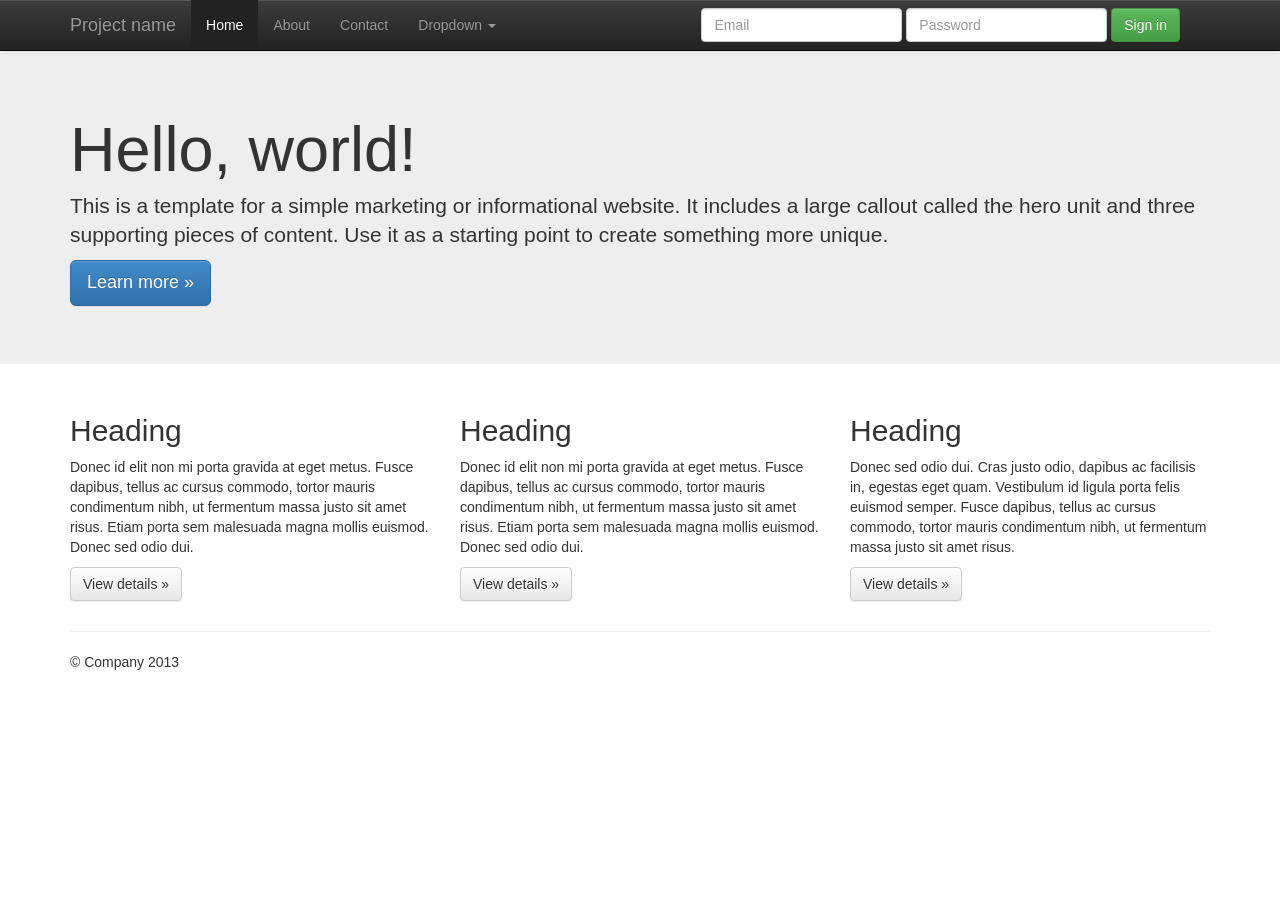
==== index.html @ 00e47f8b "Subida inicial de initializr" ====
<!DOCTYPE html>
<!--[if lt IE 7]>      <html class="no-js lt-ie9 lt-ie8 lt-ie7"> <![endif]-->
<!--[if IE 7]>         <html class="no-js lt-ie9 lt-ie8"> <![endif]-->
<!--[if IE 8]>         <html class="no-js lt-ie9"> <![endif]-->
<!--[if gt IE 8]><!--> <html class="no-js"> <!--<![endif]-->
    <head>
        <meta charset="utf-8">
        <meta http-equiv="X-UA-Compatible" content="IE=edge,chrome=1">
        <title></title>
        <meta name="description" content="">
        <meta name="viewport" content="width=device-width">

        <link rel="stylesheet" href="css/bootstrap.min.css">
        <style>
            body {
                padding-top: 50px;
                padding-bottom: 20px;
            }
        </style>
        <link rel="stylesheet" href="css/bootstrap-theme.min.css">
        <link rel="stylesheet" href="css/main.css">

        <script src="js/vendor/modernizr-2.6.2-respond-1.1.0.min.js"></script>
    </head>
    <body>
        <!--[if lt IE 7]>
            <p class="chromeframe">You are using an <strong>outdated</strong> browser. Please <a href="http://browsehappy.com/">upgrade your browser</a> or <a href="http://www.google.com/chromeframe/?redirect=true">activate Google Chrome Frame</a> to improve your experience.</p>
        <![endif]-->
    <div class="navbar navbar-inverse navbar-fixed-top">
      <div class="container">
        <div class="navbar-header">
          <button type="button" class="navbar-toggle" data-toggle="collapse" data-target=".navbar-collapse">
            <span class="icon-bar"></span>
            <span class="icon-bar"></span>
            <span class="icon-bar"></span>
          </button>
          <a class="navbar-brand" href="#">Project name</a>
        </div>
        <div class="navbar-collapse collapse">
          <ul class="nav navbar-nav">
            <li class="active"><a href="#">Home</a></li>
            <li><a href="#about">About</a></li>
            <li><a href="#contact">Contact</a></li>
            <li class="dropdown">
              <a href="#" class="dropdown-toggle" data-toggle="dropdown">Dropdown <b class="caret"></b></a>
              <ul class="dropdown-menu">
                <li><a href="#">Action</a></li>
                <li><a href="#">Another action</a></li>
                <li><a href="#">Something else here</a></li>
                <li class="divider"></li>
                <li class="dropdown-header">Nav header</li>
                <li><a href="#">Separated link</a></li>
                <li><a href="#">One more separated link</a></li>
              </ul>
            </li>
          </ul>
          <form class="navbar-form navbar-right">
            <div class="form-group">
              <input type="text" placeholder="Email" class="form-control">
            </div>
            <div class="form-group">
              <input type="password" placeholder="Password" class="form-control">
            </div>
            <button type="submit" class="btn btn-success">Sign in</button>
          </form>
        </div><!--/.navbar-collapse -->
      </div>
    </div>

    <!-- Main jumbotron for a primary marketing message or call to action -->
    <div class="jumbotron">
      <div class="container">
        <h1>Hello, world!</h1>
        <p>This is a template for a simple marketing or informational website. It includes a large callout called the hero unit and three supporting pieces of content. Use it as a starting point to create something more unique.</p>
        <p><a class="btn btn-primary btn-lg">Learn more &raquo;</a></p>
      </div>
    </div>

    <div class="container">
      <!-- Example row of columns -->
      <div class="row">
        <div class="col-lg-4">
          <h2>Heading</h2>
          <p>Donec id elit non mi porta gravida at eget metus. Fusce dapibus, tellus ac cursus commodo, tortor mauris condimentum nibh, ut fermentum massa justo sit amet risus. Etiam porta sem malesuada magna mollis euismod. Donec sed odio dui. </p>
          <p><a class="btn btn-default" href="#">View details &raquo;</a></p>
        </div>
        <div class="col-lg-4">
          <h2>Heading</h2>
          <p>Donec id elit non mi porta gravida at eget metus. Fusce dapibus, tellus ac cursus commodo, tortor mauris condimentum nibh, ut fermentum massa justo sit amet risus. Etiam porta sem malesuada magna mollis euismod. Donec sed odio dui. </p>
          <p><a class="btn btn-default" href="#">View details &raquo;</a></p>
       </div>
        <div class="col-lg-4">
          <h2>Heading</h2>
          <p>Donec sed odio dui. Cras justo odio, dapibus ac facilisis in, egestas eget quam. Vestibulum id ligula porta felis euismod semper. Fusce dapibus, tellus ac cursus commodo, tortor mauris condimentum nibh, ut fermentum massa justo sit amet risus.</p>
          <p><a class="btn btn-default" href="#">View details &raquo;</a></p>
        </div>
      </div>

      <hr>

      <footer>
        <p>&copy; Company 2013</p>
      </footer>
    </div> <!-- /container -->        <script src="//ajax.googleapis.com/ajax/libs/jquery/1.10.1/jquery.min.js"></script>
        <script>window.jQuery || document.write('<script src="js/vendor/jquery-1.10.1.min.js"><\/script>')</script>

        <script src="js/vendor/bootstrap.min.js"></script>

        <script src="js/main.js"></script>

        <script>
            var _gaq=[['_setAccount','UA-XXXXX-X'],['_trackPageview']];
            (function(d,t){var g=d.createElement(t),s=d.getElementsByTagName(t)[0];
            g.src='//www.google-analytics.com/ga.js';
            s.parentNode.insertBefore(g,s)}(document,'script'));
        </script>
    </body>
</html>
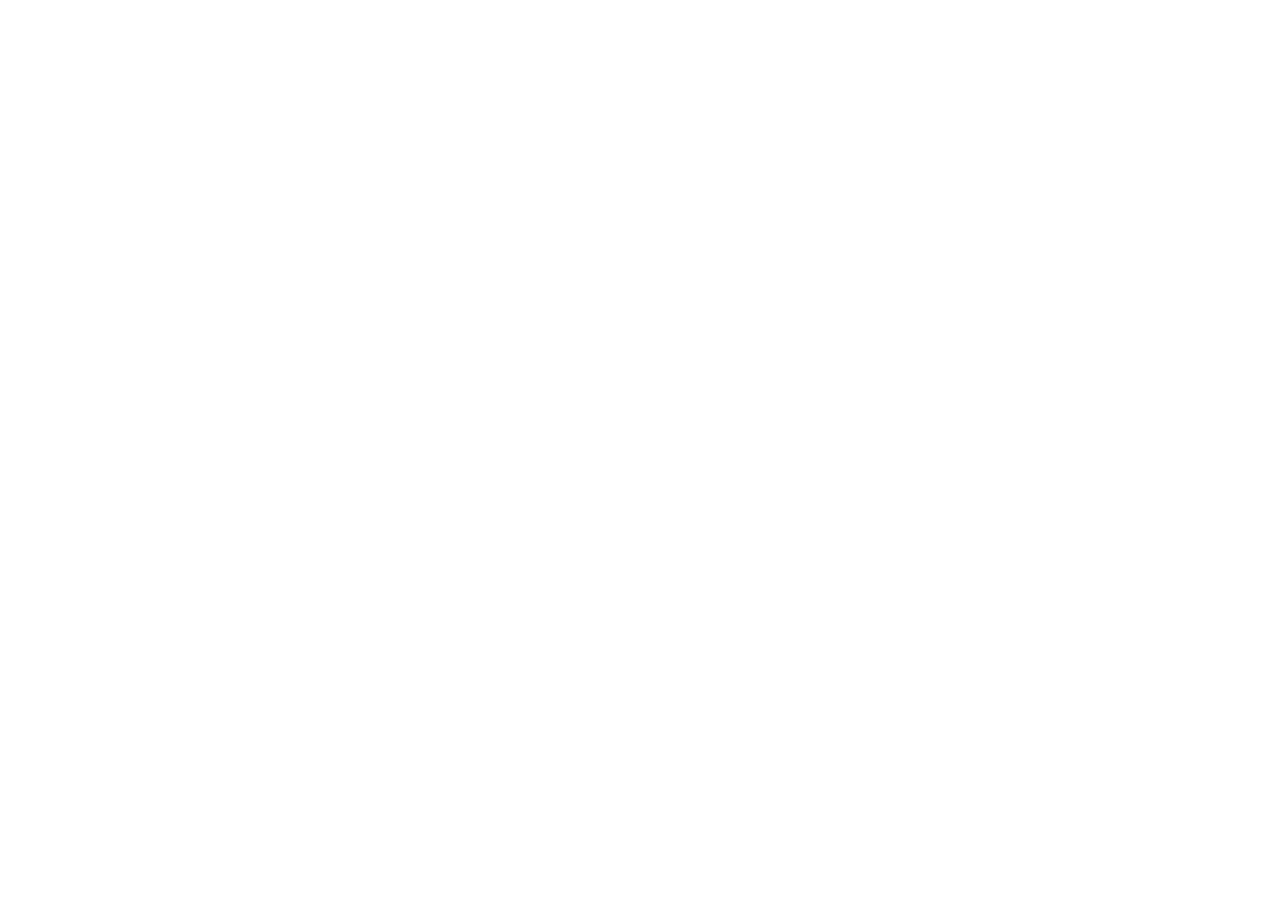
==== commit b9928e2b: "Incorporada estructura base de Backbone" ====
--- a/index.html
+++ b/index.html
@@ -23,96 +23,19 @@
         <script src="js/vendor/modernizr-2.6.2-respond-1.1.0.min.js"></script>
     </head>
     <body>
-        <!--[if lt IE 7]>
-            <p class="chromeframe">You are using an <strong>outdated</strong> browser. Please <a href="http://browsehappy.com/">upgrade your browser</a> or <a href="http://www.google.com/chromeframe/?redirect=true">activate Google Chrome Frame</a> to improve your experience.</p>
-        <![endif]-->
-    <div class="navbar navbar-inverse navbar-fixed-top">
-      <div class="container">
-        <div class="navbar-header">
-          <button type="button" class="navbar-toggle" data-toggle="collapse" data-target=".navbar-collapse">
-            <span class="icon-bar"></span>
-            <span class="icon-bar"></span>
-            <span class="icon-bar"></span>
-          </button>
-          <a class="navbar-brand" href="#">Project name</a>
-        </div>
-        <div class="navbar-collapse collapse">
-          <ul class="nav navbar-nav">
-            <li class="active"><a href="#">Home</a></li>
-            <li><a href="#about">About</a></li>
-            <li><a href="#contact">Contact</a></li>
-            <li class="dropdown">
-              <a href="#" class="dropdown-toggle" data-toggle="dropdown">Dropdown <b class="caret"></b></a>
-              <ul class="dropdown-menu">
-                <li><a href="#">Action</a></li>
-                <li><a href="#">Another action</a></li>
-                <li><a href="#">Something else here</a></li>
-                <li class="divider"></li>
-                <li class="dropdown-header">Nav header</li>
-                <li><a href="#">Separated link</a></li>
-                <li><a href="#">One more separated link</a></li>
-              </ul>
-            </li>
-          </ul>
-          <form class="navbar-form navbar-right">
-            <div class="form-group">
-              <input type="text" placeholder="Email" class="form-control">
-            </div>
-            <div class="form-group">
-              <input type="password" placeholder="Password" class="form-control">
-            </div>
-            <button type="submit" class="btn btn-success">Sign in</button>
-          </form>
-        </div><!--/.navbar-collapse -->
-      </div>
-    </div>
 
-    <!-- Main jumbotron for a primary marketing message or call to action -->
-    <div class="jumbotron">
-      <div class="container">
-        <h1>Hello, world!</h1>
-        <p>This is a template for a simple marketing or informational website. It includes a large callout called the hero unit and three supporting pieces of content. Use it as a starting point to create something more unique.</p>
-        <p><a class="btn btn-primary btn-lg">Learn more &raquo;</a></p>
-      </div>
-    </div>
+    <div class="container" id='dom_app'>
 
-    <div class="container">
-      <!-- Example row of columns -->
-      <div class="row">
-        <div class="col-lg-4">
-          <h2>Heading</h2>
-          <p>Donec id elit non mi porta gravida at eget metus. Fusce dapibus, tellus ac cursus commodo, tortor mauris condimentum nibh, ut fermentum massa justo sit amet risus. Etiam porta sem malesuada magna mollis euismod. Donec sed odio dui. </p>
-          <p><a class="btn btn-default" href="#">View details &raquo;</a></p>
-        </div>
-        <div class="col-lg-4">
-          <h2>Heading</h2>
-          <p>Donec id elit non mi porta gravida at eget metus. Fusce dapibus, tellus ac cursus commodo, tortor mauris condimentum nibh, ut fermentum massa justo sit amet risus. Etiam porta sem malesuada magna mollis euismod. Donec sed odio dui. </p>
-          <p><a class="btn btn-default" href="#">View details &raquo;</a></p>
-       </div>
-        <div class="col-lg-4">
-          <h2>Heading</h2>
-          <p>Donec sed odio dui. Cras justo odio, dapibus ac facilisis in, egestas eget quam. Vestibulum id ligula porta felis euismod semper. Fusce dapibus, tellus ac cursus commodo, tortor mauris condimentum nibh, ut fermentum massa justo sit amet risus.</p>
-          <p><a class="btn btn-default" href="#">View details &raquo;</a></p>
-        </div>
-      </div>
 
-      <hr>
-
-      <footer>
-        <p>&copy; Company 2013</p>
-      </footer>
-    </div> <!-- /container -->        <script src="//ajax.googleapis.com/ajax/libs/jquery/1.10.1/jquery.min.js"></script>
-        <script>window.jQuery || document.write('<script src="js/vendor/jquery-1.10.1.min.js"><\/script>')</script>
-
-        <script src="js/vendor/bootstrap.min.js"></script>
-
-        <script src="js/main.js"></script>
-
+    </div> <!-- /container -->
+    <!--
         <script>
             var _gaq=[['_setAccount','UA-XXXXX-X'],['_trackPageview']];
             (function(d,t){var g=d.createElement(t),s=d.getElementsByTagName(t)[0];
             g.src='//www.google-analytics.com/ga.js';
             s.parentNode.insertBefore(g,s)}(document,'script'));
         </script>
+      -->
+        <script data-main="js/main" src="js/vendor/require.js"></script>
     </body>
 </html>
